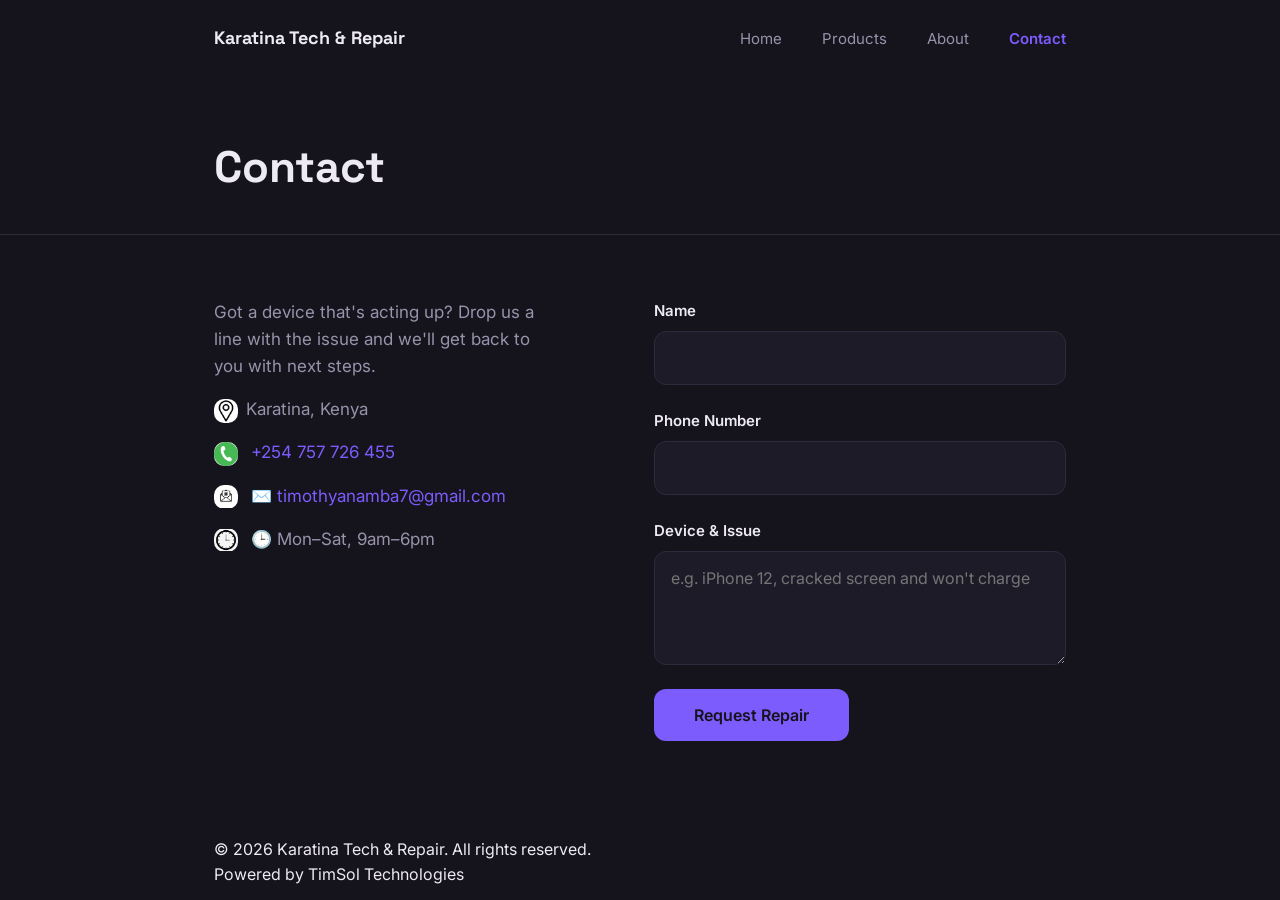
==== contact.html @ a96d16fd "Restructure the website to multipage architecture" ====
<!DOCTYPE html>
<html lang="en">
<head>
  <meta charset="UTF-8">
  <meta name="viewport" content="width=device-width, initial-scale=1.0">
  <title>Contact | Karatina Tech &amp; Repair</title>
  <link rel="preconnect" href="https://fonts.googleapis.com">
  <link rel="preconnect" href="https://fonts.gstatic.com" crossorigin>
  <link href="https://fonts.googleapis.com/css2?family=Space+Grotesk:wght@400;500;600;700&family=Inter:wght@400;500;600&family=JetBrains+Mono:wght@400;500&display=swap" rel="stylesheet">
  <link rel="stylesheet" href="CSS/style.css">
</head>
<body>

  <a href="#main-content" class="skip-link">Skip to content</a>

  <header class="page-header">
    <div class="container">
      <nav>
        <span class="logo">Karatina Tech &amp; Repair</span>
        <ul class="nav-links">
            <li><a href="index.html">Home</a></li>
            <li><a href="products.html">Products</a></li>
            <li><a href="about.html">About</a></li>
            <li><a href="contact.html" class="active">Contact</a></li>
       </ul>
      </nav>
      <h1>Contact</h1>
    </div>
  </header>

  <main id="main-content">
    <section>
      <div class="container contact-layout">

        <div class="contact-info">
          <p>
            Got a device that's acting up? Drop us a line with the issue 
            and we'll get back to you with next steps.
          </p>
          <p> <img src="img/location1.png" alt="Karatina, Kenya" />Karatina, Kenya </p>
          <p> <img src="img/call.jpg" alt="Phone Number" /> <a href="tel:+254757726455">+254 757 726 455</a></p>
          <p> <img src="img/email.png" alt="Email" /> ✉️ <a href="mailto:timothyanamba7@gmail.com">timothyanamba7@gmail.com</a></p>
          <p> <img src="img/clock.png" alt="Hours" /> 🕒 Mon&ndash;Sat, 9am&ndash;6pm</p>
        </div>

        <form class="contact-form" action="#" method="POST">
          <div class="form-group">
            <label for="name">Name</label>
            <input type="text" id="name" name="name" required>
          </div>

          <div class="form-group">
            <label for="phone">Phone Number</label>
            <input type="tel" id="phone" name="phone" required>
          </div>

          <div class="form-group">
            <label for="device">Device &amp; Issue</label>
            <textarea id="device" name="device" rows="4" required 
              placeholder="e.g. iPhone 12, cracked screen and won't charge" ></textarea>
          </div>

          <button type="submit" class="btn-primary">Request Repair</button>
        </form>
        
      </div>
    </section>
  </main>

  <footer>
    <div class="container">
      <p>&copy; 2026 Karatina Tech &amp; Repair. All rights reserved.</p>
      <p class="powered-by">Powered by <a href="https://timothy-dev-tech.github.io/timPortfolio/" target="_blank" rel="noopener noreferrer">TimSol Technologies</a></p>
    </div>
  </footer>

</body>
</html>
---- CSS/style.css ----
/* =========================================
   RESET
   ========================================= */
*,
*::before,
*::after {
  margin: 0;
  padding: 0;
  box-sizing: border-box;
}

html {
  scroll-behavior: smooth;
}

ul {
  list-style: none;
}

a {
  color: inherit;
  text-decoration: none;
}

@media (prefers-reduced-motion: reduce) {
  html {
    scroll-behavior: auto;
  }
  *, *::before, *::after {
    animation: none !important;
    transition: none !important;
  }
}
main section {
  padding-block: var(--space-2xl) 0;
}

main section:first-child {
  padding-top: 0;
}

/* =========================================
   DESIGN TOKENS
   ========================================= */
:root {
  --color-bg: #15131C;
  --color-surface: #1E1B29;
  --color-text: #EDEAF5;
  --color-muted: #9893AB;
  --color-accent: #7C5CFC;
  --color-border: #2D2A3B;

  --font-heading: "Space Grotesk", sans-serif;
  --font-body: "Inter", sans-serif;
  --font-mono: "JetBrains Mono", monospace;

  --space-xs: 0.5rem;
  --space-sm: 1rem;
  --space-md: 1.5rem;
  --space-lg: 2.5rem;
  --space-xl: 4rem;
  --space-2xl: 6rem;
  --section-spacing: 6rem;

  --container-width: 900px;
  --radius-md: 0.75rem;
  --transition: 200ms ease;

  --z-skip-link: 100;
  --z-header: 50;
}

body {
  background-color: var(--color-bg);
  color: var(--color-text);
  font-family: var(--font-body);
  line-height: 1.6;
}

h1, h2, h3 {
  font-family: var(--font-heading);
  font-weight: 700;
  line-height: 1.2;
}

:where(a, button, input, textarea, select):focus-visible {
  outline: 2px solid var(--color-accent);
  outline-offset: 3px;
}

.container {
  width: 100%;
  max-width: var(--container-width);
  margin-inline: auto;
  padding-inline: var(--space-md);
}

.skip-link {
  position: absolute;
  top: -100%;
  left: var(--space-md);
  background-color: var(--color-accent);
  color: var(--color-bg);
  padding: var(--space-xs) var(--space-sm);
  border-radius: var(--radius-md);
  font-weight: 600;
  z-index: var(--z-skip-link);
  transition: top var(--transition);
}

.skip-link:focus {
  top: var(--space-md);
}
/* =========================================
   HEADER / NAV (shared across all pages)
   ========================================= */
header {
  position: relative;
  z-index: var(--z-header);
  border-bottom: 1px solid var(--color-border);
}

nav {
  display: flex;
  align-items: center;
  justify-content: space-between;
  padding-block: var(--space-md);
}

.logo {
  font-family: var(--font-heading);
  font-weight: 700;
  font-size: 1.125rem;
}

.nav-links {
  display: flex;
  gap: var(--space-lg);
}

.nav-links a {
  font-size: 0.9375rem;
  color: var(--color-muted);
  transition: color var(--transition);
}

.nav-links a:hover,
.nav-links a:focus-visible {
  color: var(--color-text);
}

.nav-links a.active {
  color: var(--color-accent);
  font-weight: 600;
}

/* =========================================
   HOME HERO (index.html only)
   ========================================= */
.hero-content {
  max-width: 600px;
  padding-block: var(--space-2xl);
}

.hero-content h1 {
  font-size: clamp(2.5rem, 5vw, 3.5rem);
  margin-bottom: var(--space-sm);
}

.hero-content p {
  font-size: 1.125rem;
  color: var(--color-muted);
  max-width: 520px;
  margin-bottom: var(--space-lg);
}

/* =========================================
   PAGE HEADER (about.html, contact.html)
   ========================================= */
.page-header h1 {
  font-size: clamp(2rem, 4vw, 2.75rem);
  padding-block: var(--space-xl) var(--space-lg);
}

/* =========================================
   BUTTONS
   ========================================= */
.btn-primary {
  display: inline-block;
  background-color: var(--color-accent);
  color: var(--color-bg) !important;
  font-weight: 600;
  padding: var(--space-sm) var(--space-lg);
  border-radius: var(--radius-md);
  border: none;
  font-family: var(--font-body);
  font-size: 1rem;
  cursor: pointer;
  transition: opacity var(--transition);
}

.btn-primary:hover,
.btn-primary:focus-visible {
  opacity: 0.85;
}
/* =========================================
   SECTIONS (shared)
   ========================================= */
main {
  padding-block: var(--space-xl) var(--space-2xl);
}

main h2 {
  font-size: 2rem;
  font-weight: 700;
  letter-spacing: -0.01em;
  margin-bottom: var(--space-xl);
}

/* =========================================
   ABOUT PAGE — PROSE
   ========================================= */
.prose {
  max-width: 680px;
}

.prose p {
  font-size: 1.0625rem;
  color: var(--color-muted);
  line-height: 1.7;
  margin-bottom: var(--space-md);
}

.prose p:last-child {
  margin-bottom: 0;
}

/* =========================================
   CONTACT PAGE
   ========================================= */
.contact-layout {
  display: grid;
  grid-template-columns: 1fr 1.2fr;
  gap: var(--space-2xl);
  align-items: start;
}

.contact-info p {
  font-size: 1.0625rem;
  color: var(--color-muted);
  margin-bottom: var(--space-sm);
}

.contact-info a {
  color: var(--color-accent);
  border-bottom: 1px solid transparent;
  transition: border-color var(--transition);
}

.contact-info a:hover,
.contact-info a:focus-visible {
  border-bottom-color: var(--color-accent);
}

.contact-info img {
  width: 24px;
  height: 24px;
  object-fit: contain;
  margin-right: var(--space-xs);
  vertical-align: middle;
  display: inline-block;
  border-radius: 10px;
}

/* =========================================
   CONTACT FORM
   ========================================= */
.contact-form {
  display: flex;
  flex-direction: column;
  gap: var(--space-md);
}

.form-group {
  display: flex;
  flex-direction: column;
  gap: var(--space-xs);
}

.form-group label {
  font-size: 0.9375rem;
  font-weight: 600;
  color: var(--color-text);
}

.form-group input,
.form-group textarea {
  background-color: var(--color-surface);
  border: 1px solid var(--color-border);
  border-radius: var(--radius-md);
  padding: var(--space-sm);
  color: var(--color-text);
  font-family: var(--font-body);
  font-size: 1rem;
  transition: border-color var(--transition);
}

.form-group input:focus,
.form-group textarea:focus {
  outline: none;
  border-color: var(--color-accent);
}

.form-group textarea {
  resize: vertical;
}

.contact-form .btn-primary {
  align-self: flex-start;
}
/* =========================================
   SERVICES
   ========================================= */
.services-grid {
  display: grid;
  grid-template-columns: repeat(2, 1fr);
  gap: var(--space-lg);
}

.service-card {
  border: 1px solid var(--color-border);
  border-radius: var(--radius-md);
  padding: var(--space-lg);
  transition: border-color var(--transition);
}

.service-card:hover {
  border-color: var(--color-accent);
}

.service-card h3 {
  font-size: 1.125rem;
  margin-bottom: var(--space-xs);
}

.service-card p {
  font-size: 1rem;
  color: var(--color-muted);
  line-height: 1.6;
}

/* =========================================
   WHY CHOOSE US
   ========================================= */
.why-us-list {
  display: flex;
  flex-direction: column;
  gap: var(--space-lg);
  max-width: 640px;
}

.why-us-list li {
  font-size: 1.125rem;
  font-weight: 500;
  color: var(--color-text);
}

/* =========================================
   PRICING
   ========================================= */
.pricing-list {
  display: flex;
  flex-direction: column;
  max-width: 640px;
}

.pricing-list li {
  display: flex;
  justify-content: space-between;
  align-items: baseline;
  padding-block: var(--space-sm);
  border-bottom: 1px solid var(--color-border);
}

.pricing-list li:first-child {
  border-top: 1px solid var(--color-border);
}

.pricing-list li span:first-child {
  color: var(--color-text);
  font-size: 1.0625rem;
}

.price {
  font-family: var(--font-mono);
  font-size: 0.9375rem;
  color: var(--color-accent);
}

/* =========================================
   PRODUCTS PAGE
   ========================================= */
.products-intro {
  font-size: 1.0625rem;
  color: var(--color-muted);
  max-width: 640px;
  margin-bottom: var(--space-xl);
}

.products-grid {
  display: grid;
  grid-template-columns: repeat(3, 1fr);
  gap: var(--space-lg);
}

.product-card {
  border: 1px solid var(--color-border);
  border-radius: var(--radius-md);
  overflow: hidden;
  transition: border-color var(--transition);
}

.product-card:hover {
  border-color: var(--color-accent);
}

.product-image {
  aspect-ratio: 4 / 3;
  display: flex;
  align-items: center;
  justify-content: center;
  padding: var(--space-md);
}

.product-image img {
  max-width: 100%;
  max-height: 100%;
  object-fit: cover;
}

.product-image span {
  font-family: var(--font-mono);
  font-size: 0.8125rem;
  color: var(--color-muted);
  text-align: center;
}

.product-card h3 {
  font-size: 1rem;
  padding: var(--space-md) var(--space-md) 0;
}

.product-price {
  font-family: var(--font-mono);
  font-size: 0.9375rem;
  color: var(--color-accent);
  padding: var(--space-xs) var(--space-md) var(--space-md);
}

/* =========================================
   RESPONSIVE
   ========================================= */
@media (max-width: 700px) {
  .services-grid {
    grid-template-columns: 1fr;
  }

  .contact-layout {
    grid-template-columns: 1fr;
    gap: var(--space-xl);
  }

  main h2 {
    font-size: 1.5rem;
  }
}

@media (max-width: 500px) {
  nav {
    flex-direction: column;
    align-items: flex-start;
    gap: var(--space-sm);
  }

  .nav-links {
    gap: var(--space-md);
  }
}

@media (max-width: 700px) {
  .products-grid {
    grid-template-columns: repeat(2, 1fr);
  }
}

@media (max-width: 480px) {
  .products-grid {
    grid-template-columns: 1fr;
  }
}
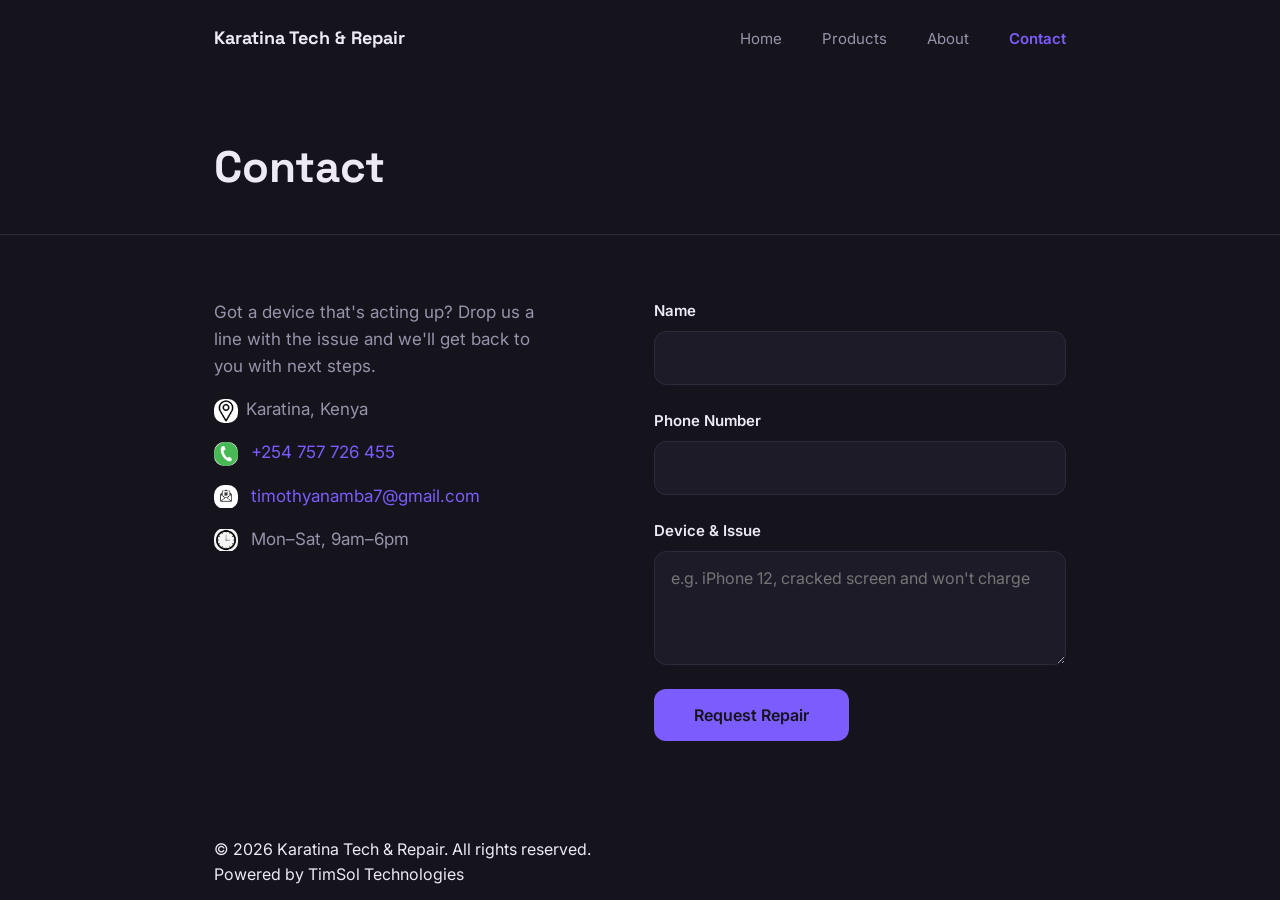
==== commit 1bb5367b: "Fix formatting of contact information in contact.html" ====
--- a/contact.html
+++ b/contact.html
@@ -39,8 +39,8 @@
           </p>
           <p> <img src="img/location1.png" alt="Karatina, Kenya" />Karatina, Kenya </p>
           <p> <img src="img/call.jpg" alt="Phone Number" /> <a href="tel:+254757726455">+254 757 726 455</a></p>
-          <p> <img src="img/email.png" alt="Email" /> ✉️ <a href="mailto:timothyanamba7@gmail.com">timothyanamba7@gmail.com</a></p>
-          <p> <img src="img/clock.png" alt="Hours" /> 🕒 Mon&ndash;Sat, 9am&ndash;6pm</p>
+          <p> <img src="img/email.png" alt="Email" />  <a href="mailto:timothyanamba7@gmail.com">timothyanamba7@gmail.com</a></p>
+          <p> <img src="img/clock.png" alt="Hours" />  Mon&ndash;Sat, 9am&ndash;6pm</p>
         </div>
 
         <form class="contact-form" action="#" method="POST">
@@ -75,4 +75,4 @@
   </footer>
 
 </body>
-</html>+</html>
